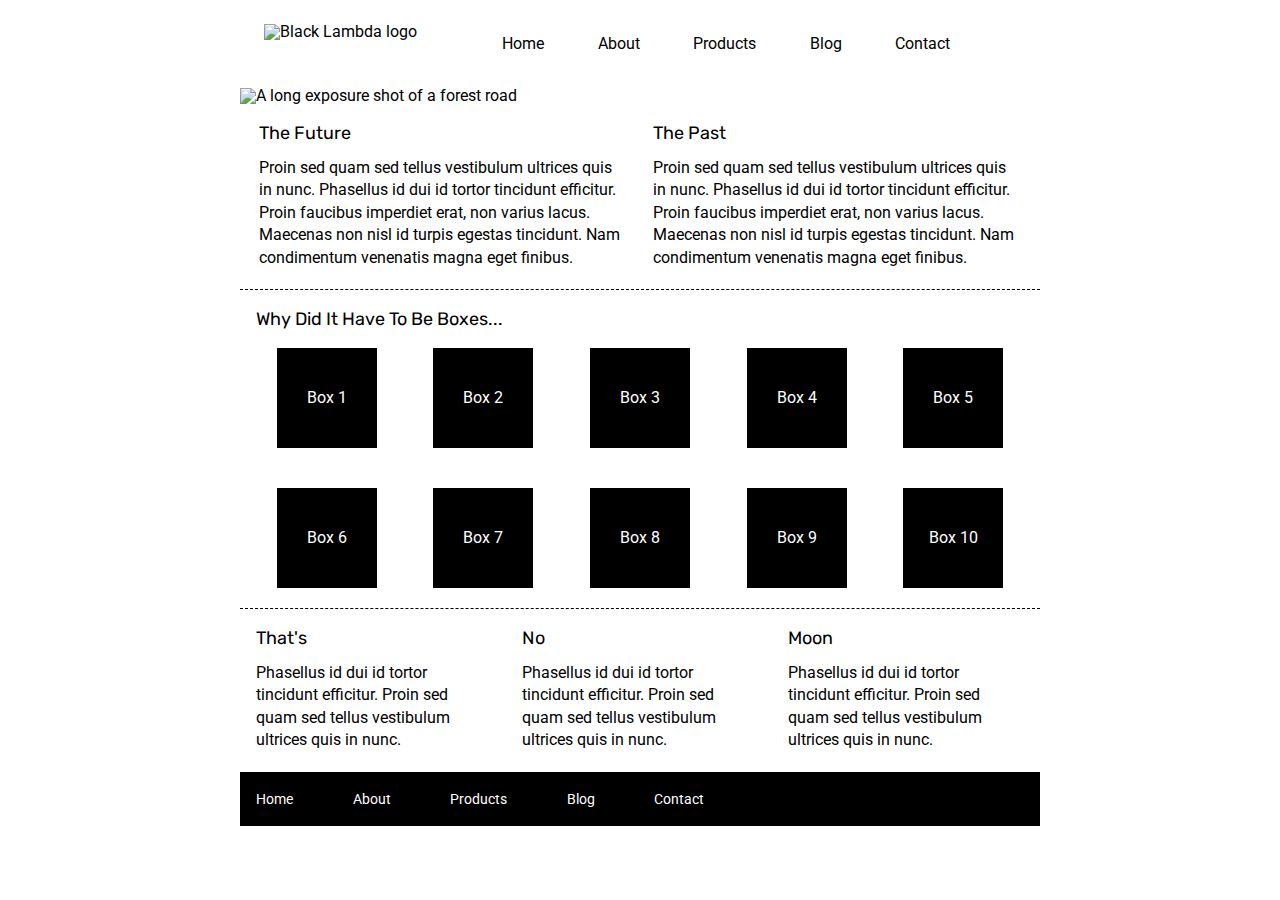
==== index.html @ f417292f "Completed header on home page" ====
<!doctype html>

<html lang="en">
<head>
  <meta charset="utf-8">

  <title>Sprint Challenge - Home</title>

  <link href="https://fonts.googleapis.com/css?family=Roboto|Rubik" rel="stylesheet">
  <link rel="stylesheet" href="css/index.css">

</head>

<body>
    <div class="container">
        <header>
            <div class="links">
            <img id="logo" src="../web-Sprint-Challenge-User-Interface-and-Git/img/lambda-black.png" alt="Black Lambda logo">
            <nav>
                <a id="home" href="../web-Sprint-Challenge-User-Interface-and-Git/index.html">Home</a>
                <a id="About" href="../web-Sprint-Challenge-User-Interface-and-Git/about.html">About</a>
                <a id="Products" href="">Products</a>
                <a id="Blog" href="">Blog</a>
                <a id="Contact" href="">Contact</a>
            </nav>
            </div>
            <div class="img">
            <img src="../web-Sprint-Challenge-User-Interface-and-Git/img/jumbo.jpg" alt="A long exposure shot of a forest road">
            </div>    
        </header>
   
        <section class="top-content">
            <div class="text-container">
                <h2>The Future</h2>
                <p>Proin sed quam sed tellus vestibulum ultrices quis in nunc. Phasellus id dui id tortor tincidunt efficitur. Proin faucibus imperdiet erat, non varius lacus. Maecenas non nisl id turpis egestas tincidunt. Nam condimentum venenatis magna eget finibus.</p>
            </div>
            <div class="text-container">
                <h2>The Past</h2>
                <p>Proin sed quam sed tellus vestibulum ultrices quis in nunc. Phasellus id dui id tortor tincidunt efficitur. Proin faucibus imperdiet erat, non varius lacus. Maecenas non nisl id turpis egestas tincidunt. Nam condimentum venenatis magna eget finibus.</p>
            </div>
        </section>
        
        <section class="middle-content">
        
            <h2>Why Did It Have To Be Boxes...</h2>
            
            <div class="boxes">
                <div class="box">Box 1</div>
                <div class="box">Box 2</div>
                <div class="box">Box 3</div>
                <div class="box">Box 4</div>
                <div class="box">Box 5</div>
                <div class="box">Box 6</div>
                <div class="box">Box 7</div>
                <div class="box">Box 8</div>
                <div class="box">Box 9</div>
                <div class="box">Box 10</div>
            </div>
        
        </section>

        <section class="bottom-content">

            <div class="text-container">
                <h2>That's</h2>
                <p>Phasellus id dui id tortor tincidunt efficitur. Proin sed quam sed tellus vestibulum ultrices quis in nunc.</p>
            </div>
            <div class="text-container">
                <h2>No</h2>
                <p>Phasellus id dui id tortor tincidunt efficitur. Proin sed quam sed tellus vestibulum ultrices quis in nunc.</p>
            </div>
            <div class="text-container">
                <h2>Moon</h2>
                <p>Phasellus id dui id tortor tincidunt efficitur. Proin sed quam sed tellus vestibulum ultrices quis in nunc.</p>
            </div>

        </section>
        
        <footer>
            <nav>
                <a href="../web-Sprint-Challenge-User-Interface-and-Git/index.html">Home</a>
                <a href="../web-Sprint-Challenge-User-Interface-and-Git/about.html">About</a>
                <a href="#">Products</a>
                <a href="#">Blog</a>
                <a href="#">Contact</a>
            </nav>
        </footer>
    </div><!-- container -->        
</body>
</html>
---- css/index.css ----
/* http://meyerweb.com/eric/tools/css/reset/ 
   v2.0 | 20110126
   License: none (public domain)
*/

html, body, div, span, applet, object, iframe,
h1, h2, h3, h4, h5, h6, p, blockquote, pre,
a, abbr, acronym, address, big, cite, code,
del, dfn, em, img, ins, kbd, q, s, samp,
small, strike, strong, sub, sup, tt, var,
b, u, i, center,
dl, dt, dd, ol, ul, li,
fieldset, form, label, legend,
table, caption, tbody, tfoot, thead, tr, th, td,
article, aside, canvas, details, embed, 
figure, figcaption, footer, header, hgroup, 
menu, nav, output, ruby, section, summary,
time, mark, audio, video {
	margin: 0;
	padding: 0;
	border: 0;
	font-size: 100%;
	font: inherit;
	vertical-align: baseline;
}
/* HTML5 display-role reset for older browsers */
article, aside, details, figcaption, figure, 
footer, header, hgroup, menu, nav, section {
	display: block;
}
body {
	line-height: 1;
}
ol, ul {
	list-style: none;
}
blockquote, q {
	quotes: none;
}
blockquote:before, blockquote:after,
q:before, q:after {
	content: '';
	content: none;
}
table {
	border-collapse: collapse;
	border-spacing: 0;
}
a{
    text-decoration:none;
    color:black;
}

* {
    box-sizing: border-box;
    padding:0;
    margin:0;
    max-width:100%;
}

html, body {
    height: 100%;
    font-family: 'Roboto', sans-serif;
}

h1, h2, h3, h4, h5 {
    font-size: 18px;
    margin-bottom: 15px;
    font-family: 'Rubik', sans-serif;
}

p {
    line-height: 1.4;
}

.container {
    width: 800px;
    margin: 0 auto;
}
/* Header style */

header .links {
    padding:3%;
    display:flex;
    justify-content:space-between;
}
header .links nav{
    display:flex;
    flex-direction: row;
    justify-content:space-evenly;
    padding:12px;
    width:77%;
}

header .img{
    display:flex;
}


.top-content {
    display: flex;
    flex-wrap: wrap;
    justify-content: space-evenly;
    margin-bottom: 20px;
    margin-top:20px;
    border-bottom: 1px dashed black;
}

.top-content .text-container {
    width: 48%;
    padding: 0 1%;
    padding-bottom: 20px;  
}

.middle-content {
    margin-bottom: 20px;
    border-bottom: 1px dashed black;
}

.middle-content h2 {
    padding: 0 2%;
    margin-bottom: 0;
}

.middle-content .boxes {
    display: flex;
    flex-wrap: wrap;
    justify-content: space-evenly;
}

.middle-content .boxes .box {
    width: 12.5%;
    height: 100px;
    background: black;
    margin: 20px 2.5%;
    color: white;
    display: flex;
    align-items: center;
    justify-content: center;
}

.bottom-content {
    display: flex;
    margin: 0 2% 20px;
    justify-content: space-around;
}

.bottom-content .text-container {
    padding-right: 4%;
}

.bottom-content .text-container:last-child {
    padding-right: 0;
}

footer {
    width: 100%;
    background: black;
}

footer nav {
    width: 60%;
    display: flex;
    justify-content: space-between;
    align-items: center;
    padding: 20px 2%;
    font-size: 14px;
}

footer nav a {
    color: white;
    text-decoration: none;
}
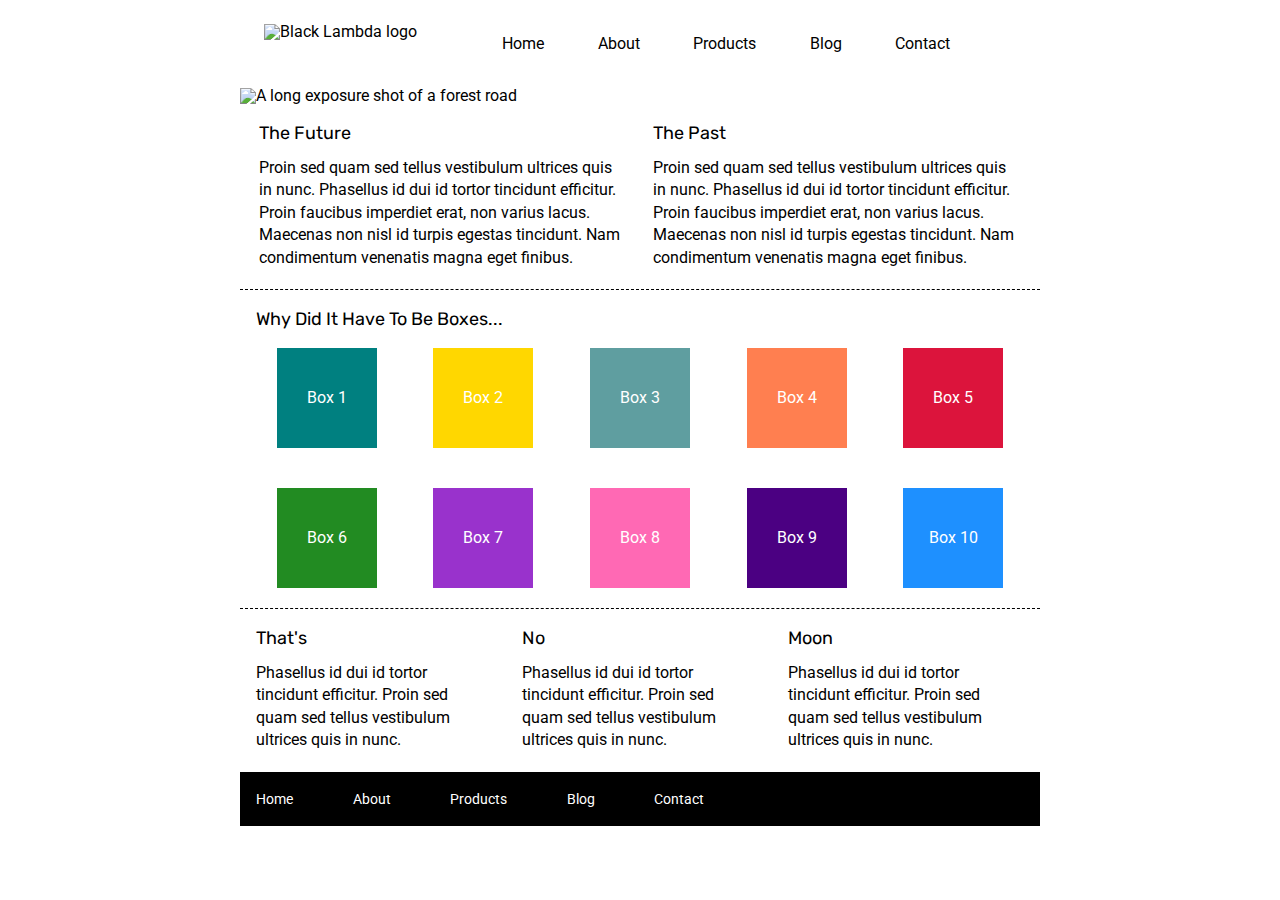
==== commit f18d0176: "Completed home page" ====
--- a/index.html
+++ b/index.html
@@ -45,16 +45,16 @@
             <h2>Why Did It Have To Be Boxes...</h2>
             
             <div class="boxes">
-                <div class="box">Box 1</div>
-                <div class="box">Box 2</div>
-                <div class="box">Box 3</div>
-                <div class="box">Box 4</div>
-                <div class="box">Box 5</div>
-                <div class="box">Box 6</div>
-                <div class="box">Box 7</div>
-                <div class="box">Box 8</div>
-                <div class="box">Box 9</div>
-                <div class="box">Box 10</div>
+                <div id="box1" class="box">Box 1</div>
+                <div id="box2" class="box">Box 2</div>
+                <div id="box3" class="box">Box 3</div>
+                <div id="box4" class="box">Box 4</div>
+                <div id="box5" class="box">Box 5</div>
+                <div id="box6" class="box">Box 6</div>
+                <div id="box7" class="box">Box 7</div>
+                <div id="box8" class="box">Box 8</div>
+                <div id="box9" class="box">Box 9</div>
+                <div id="box10" class="box">Box 10</div>
             </div>
         
         </section>
--- a/css/index.css
+++ b/css/index.css
@@ -138,6 +138,36 @@
     align-items: center;
     justify-content: center;
 }
+#box1{
+    background-color: teal;
+}
+#box2{
+    background-color: gold;
+}
+#box3{
+    background-color: cadetblue;
+}
+#box4{
+    background-color: coral;
+}
+#box5{
+    background-color: crimson;
+}
+#box6{
+    background-color: forestgreen;
+}
+#box7{
+    background-color: darkorchid;
+}
+#box8{
+    background-color: hotpink;
+}
+#box9{
+    background-color: indigo;
+}
+#box10{
+    background-color: dodgerblue;
+}
 
 .bottom-content {
     display: flex;
